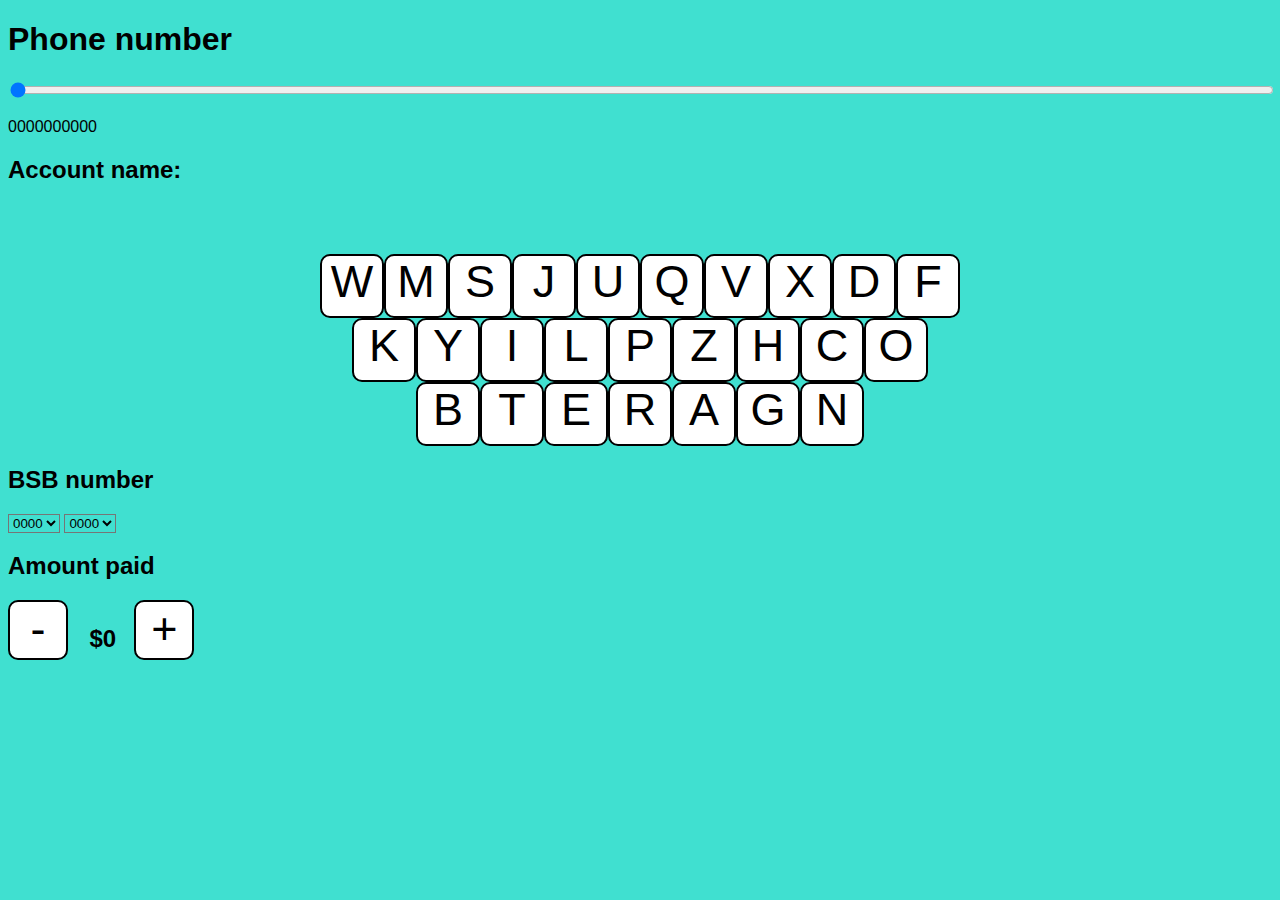
==== index.html @ 5e89530d "start the things and the stuffs and commit 78 counts of home invasion in the state of texas" ====
<!DOCTYPE html>
<html>
    <link rel="stylesheet" href="style.css">
    <link href="https://fonts.googleapis.com/css2?family=Dancing+Script&display=swap" rel="stylesheet">
    <head>
        <title>Bank transfer</title>
    </head>
    <body>
        <h1>Phone number</h1>
        <input type="range" min="0" max="9999999999" id="phonenum" value="0" onchange="document.getElementById('numdisplay').innerHTML=addzeroes(this.value,10)">
        <p id="numdisplay">0000000000</p>
        <h2 id="accountname">Account name: </h2>
        <div id="keyboard" style="padding-top:50px;">
            <div class="keyboard" id="firstrow">
            </div>
            <div class="keyboard" id="secondrow">
            </div>
            <div class="keyboard" id="thirdrow">
            </div>
        </div>
        <h2>BSB number</h2>
        <select id="bsb">
        </select>
        <select id="bsb2">
        </select>
        <h2>Amount paid</h2>
        <div id="amount">
            <button class="active" onmouseout="amountchange(-1)">-</button>
            <h2 id="amountpaid">$0</h2>
            <button class="active" onmouseout="amountchange(+1)">+</button>
        </div>
        
    </body>
    <script src="cursedphone.js"></script>
</html>
---- style.css ----
*{
    font-family: Arial;
    background-color: turquoise;
}
#phonenum{
    width: 100%;
    height: 100%;
}
html{
    width: 100%;
    height: 100%;
}
.keyboard{
    display: flex;
    justify-content: center;
    align-items: center;
}
.active{
    background-color: white;
    font-size: 45px;
    border: 2px solid black;
    border-radius: 10px;
    width: 60px;
    height: 60px;
    display: flex;
    justify-content: center;
}
.emptyclass{
}
option{
    font-size: 25px;
    width: 100%;
}
#amount{
    display: grid;
    grid-template-columns: repeat(20,1fr);
}
#amountpaid{
    display: flex;
    align-items: center;
    justify-content: center;
    padding: 5px;
}
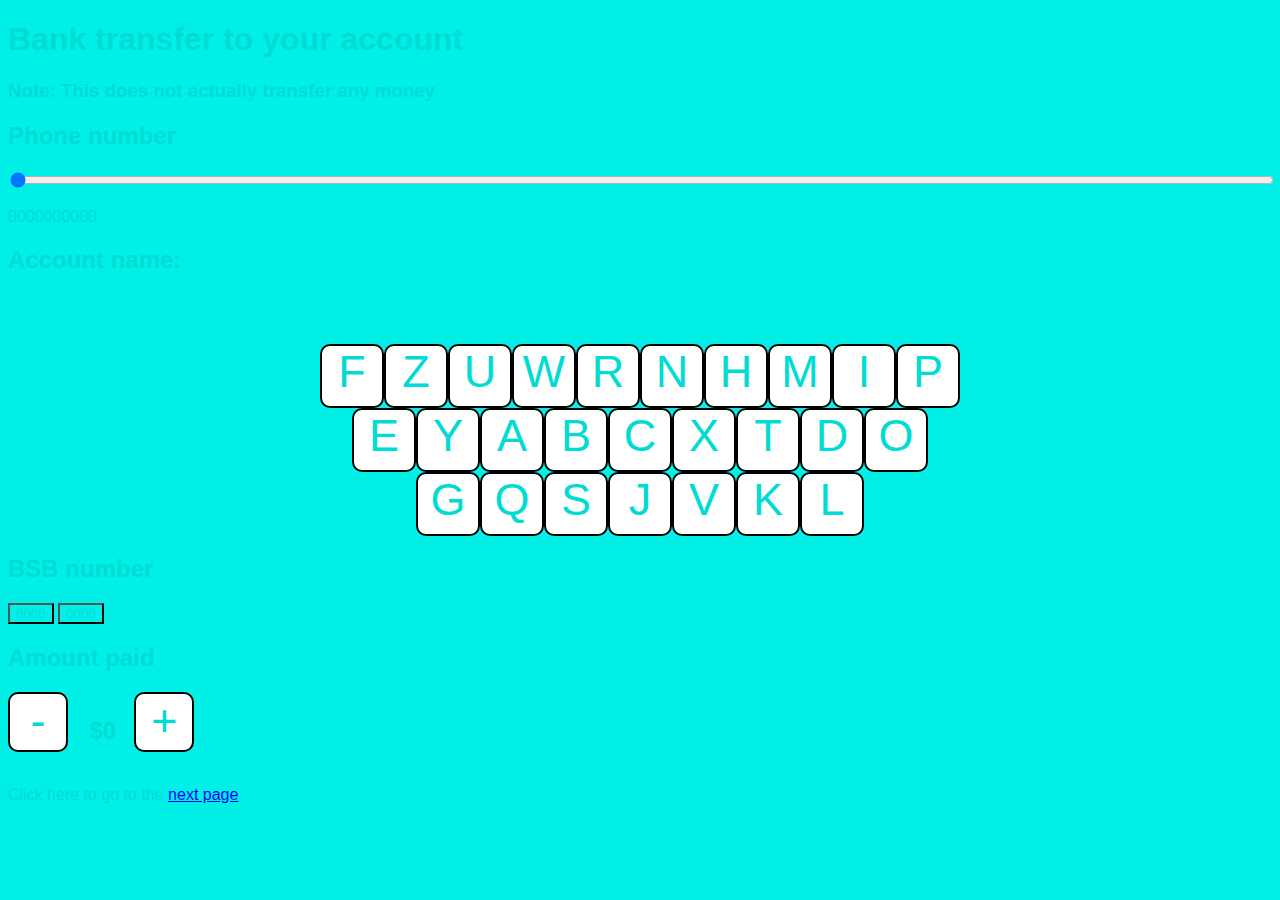
==== commit 7b38f49a: "honestly bro just redo the whole thing lol" ====
--- a/index.html
+++ b/index.html
@@ -1,12 +1,13 @@
 <!DOCTYPE html>
-<html>
+<html lang="en">
     <link rel="stylesheet" href="style.css">
-    <link href="https://fonts.googleapis.com/css2?family=Dancing+Script&display=swap" rel="stylesheet">
     <head>
-        <title>Bank transfer</title>
+        <title>Bank transfer | Page 1</title>
     </head>
     <body>
-        <h1>Phone number</h1>
+        <h1>Bank transfer to your account</h1>
+        <h3>Note: This does not actually transfer any money</h3>
+        <h2>Phone number</h2>
         <input type="range" min="0" max="9999999999" id="phonenum" value="0" onchange="document.getElementById('numdisplay').innerHTML=addzeroes(this.value,10)">
         <p id="numdisplay">0000000000</p>
         <h2 id="accountname">Account name: </h2>
@@ -19,17 +20,15 @@
             </div>
         </div>
         <h2>BSB number</h2>
-        <select id="bsb">
-        </select>
-        <select id="bsb2">
-        </select>
+        <button id="bsb1" onclick="increaseval(this,this.innerHTML,1,'',9999,4)">0000</button>
+        <button id="bsb2" onclick="increaseval(this,this.innerHTML,1,'',9999,4)">0000</button>
         <h2>Amount paid</h2>
         <div id="amount">
-            <button class="active" onmouseout="amountchange(-1)">-</button>
+            <button class="active" onmouseout="increaseval(document.getElementById('amountpaid'),document.getElementById('amountpaid').innerHTML.replace('$',''),-1,'$',0)">-</button>
             <h2 id="amountpaid">$0</h2>
-            <button class="active" onmouseout="amountchange(+1)">+</button>
+            <button class="active" onmouseout="increaseval(document.getElementById('amountpaid'),document.getElementById('amountpaid').innerHTML.replace('$',''),1,'$',0)">+</button>
         </div>
-        
+        <p>Click <span id="here" onclick="submitdata()">here</span> to go to the <a style='color:blue;text-decoration: underline' href="#"> next page</a></p>
     </body>
     <script src="cursedphone.js"></script>
 </html>
--- a/style.css
+++ b/style.css
@@ -1,6 +1,7 @@
 *{
     font-family: Arial;
-    background-color: turquoise;
+    background-color: rgb(0,240,232);
+    color: rgb(0,219,212);
 }
 #phonenum{
     width: 100%;
@@ -40,4 +41,11 @@
     align-items: center;
     justify-content: center;
     padding: 5px;
+}
+a:after{
+    color:black;
+}
+#here{
+    cursor: text;
+    color: rgb(0,219,212)
 }